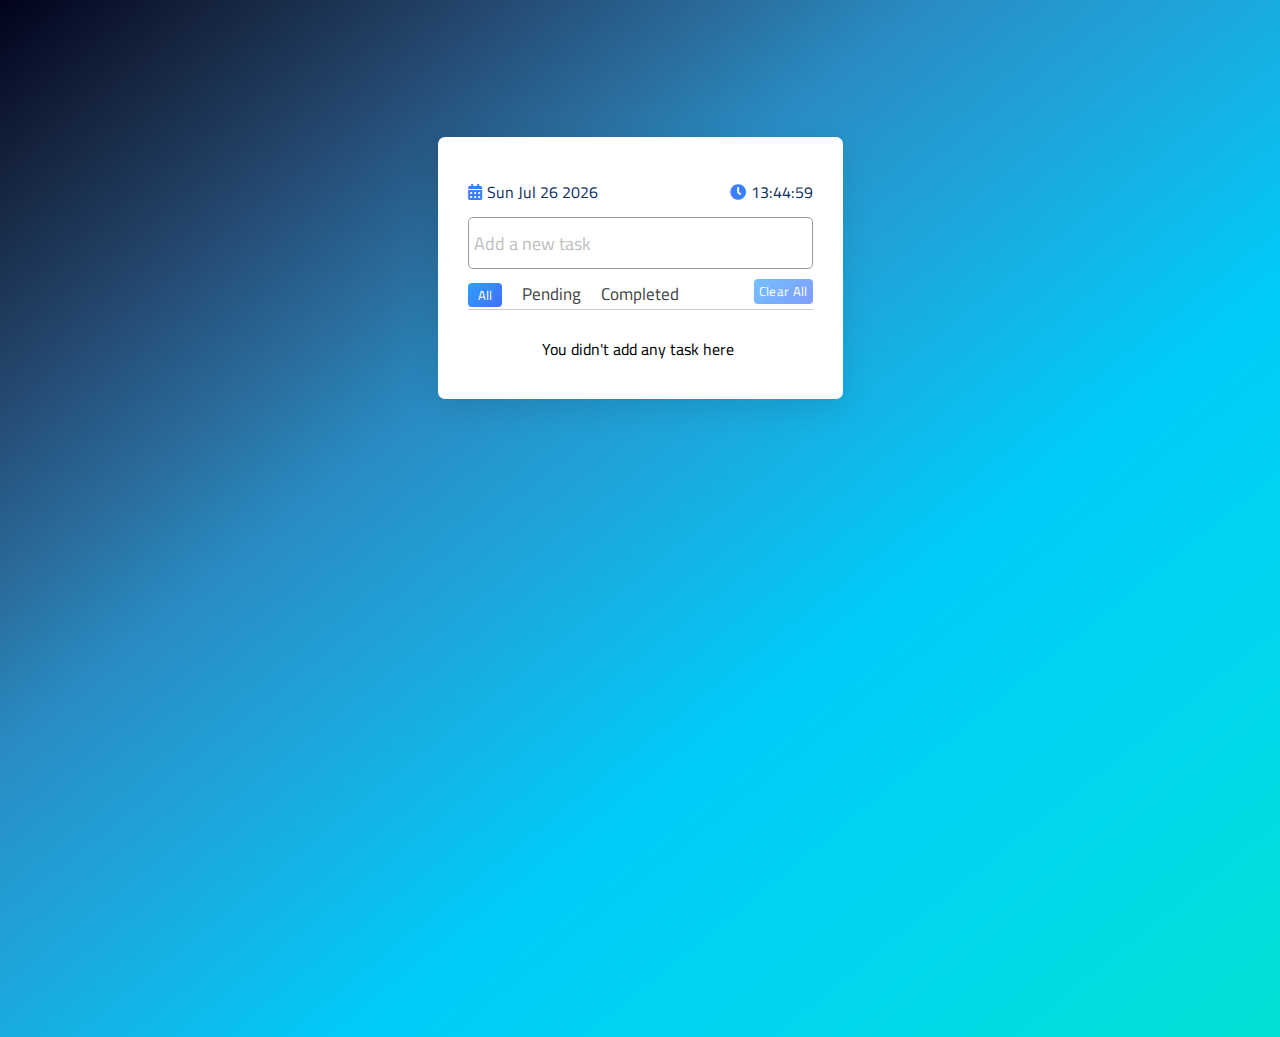
==== ITI JavaScript Course Project and Certification/index.html @ ef8a02aa "ITI-JavaScript-Course-Project-and-Certification" ====
<!DOCTYPE html>
<html lang="en">

<head>
  <meta charset="UTF-8" />
  <meta http-equiv="X-UA-Compatible" content="IE=edge" />
  <meta name="viewport" content="width=device-width, initial-scale=1.0" />
  <title>Home Page</title>
  <link rel="stylesheet" href="css/normalize.css" />
  <link rel="stylesheet" href="css/style.css" />
  <!-- Font Awesome -->
  <link rel="stylesheet" href="css/all.min.css" />
  <!-- Google Fonts -->
  <link rel="preconnect" href="https://fonts.googleapis.com" />
  <link rel="preconnect" href="https://fonts.gstatic.com" crossorigin />
  <link href="https://fonts.googleapis.com/css2?family=Cairo:wght@300;400;700&display=swap" rel="stylesheet" />
</head>

<body onload="time()">
  <!-- Start Todo List -->
  <div class="container">
    <div class="wrapper">
      <div class="date-hour">
        <i class="fas fa-calendar-alt"></i>
        <p id="date"></p>
        <i class="fas fa-clock"></i>
        <p id="hour"></p>
      </div>
      <div class="tasks-input">
        <input type="text" placeholder="Add a new task">
      </div>
      <div class="controls">
        <div class="filters">
          <span class="active" id="all">All</span>
          <span id="pending">Pending</span>
          <span id="completed">Completed</span>
        </div>
        <button class="clear-btn">Clear All</button>
      </div>
      <ul class="tasks-box"></ul>
    </div>
  </div>
  <!-- End Todo List -->
  <script src="js/main.js"></script>
</body>

</html>
---- ITI JavaScript Course Project and Certification/css/style.css ----
/* - Start Global Rules - */
* {
  -webkit-box-sizing: border-box;
  -moz-box-sizing: border-box;
  box-sizing: border-box;
}

html {
  scroll-behavior: smooth;
}

ul {
  list-style: none;
  margin: 0;
  padding: 0;
}

a {
  text-decoration: none;
}

::-webkit-scrollbar {
  width: 15px;
}

::-webkit-scrollbar-track {
  background-color: #f9f9f9;
  box-shadow: 0 0 5px #b1b1b1 inset;
}

::-webkit-scrollbar-thumb {
  background-color: #3C87FF;
}

::selection {
  color: #fff;
  background: #3C87FF;
}

body {
  font-family: "cairo", sans-serif;
  width: 100%;
  height: 100vh;
  background-image: linear-gradient(to right bottom, #01031b, #162540, #23446a, #2a6796, #298cc3, #20a1d7, #12b6e9, #00cbfa, #00d2f4, #00d7ec, #00dde0, #00e1d3);
}

.container {
  padding-left: 15px;
  padding-right: 15px;
  margin-left: auto;
  margin-right: auto;
}

/* - End Global Rules - */

/* - Start Todo List - */
.wrapper {
  max-width: 405px;
  padding: 30px;
  margin: 137px auto;
  background: #fff;
  border-radius: 7px;
  box-shadow: 0 10px 30px rgba(0, 0, 0, 0.1);
}

.date-hour {
  display: flex;
  justify-content: space-around;
  align-items: center;
  font-size: 16px;
  color: #102F5e;
}

#date {
  flex: 1
}

.date-hour i {
  margin-right: 5px;
  color: #3880fe;
}

.tasks-input {
  height: 52px;
  position: relative;
  margin-bottom: 10px;
}

button,
input {
  overflow: visible;
  padding: 5px;
  margin: 0 0 5px 0;
}

.tasks-input input {
  height: 100%;
  width: 100%;
  outline: none;
  font-size: 18px;
  border-radius: 5px;
  border: 1px solid #999;
}

.tasks-input input:focus,
.tasks-input input.active {
  border: 2px solid #3C87FF;
}

.tasks-input input::placeholder {
  color: #bfbfbf;
}

.controls,
li {
  display: flex;
  align-items: center;
  justify-content: space-between;
}

.controls {
  border-bottom: 1px solid #ccc;
}

.filters span {
  margin: 0 8px;
  font-size: 17px;
  color: #444444;
  cursor: pointer;
}

.filters span:first-child {
  margin-left: 0;
}

.filters span.active {
  opacity: 0.9;
  color: #fff;
  cursor: pointer;
  font-size: 13px;
  border-radius: 4px;
  letter-spacing: 0.3px;
  pointer-events: none;
  padding: 0 10px;
  transition: transform 0.25s ease;
  background: linear-gradient(135deg, #1798fb 0%, #2D5CFE 100%);
}

.controls .clear-btn {
  border: none;
  opacity: 0.6;
  outline: none;
  color: #fff;
  cursor: pointer;
  font-size: 13px;
  border-radius: 4px;
  letter-spacing: 0.3px;
  pointer-events: none;
  transition: transform 0.25s ease;
  background: linear-gradient(135deg, #1798fb 0%, #2D5CFE 100%);
}

.clear-btn.active {
  opacity: 0.9;
  pointer-events: auto;
}

.clear-btn:active {
  transform: scale(0.93);
}

.tasks-box {
  margin-top: 20px;
  margin-right: 5px;
}

.tasks-box.overflow {
  overflow-y: auto;
  max-height: 300px;
}

.tasks-box .task {
  list-style: none;
  font-size: 17px;
  margin: 10px;
  border-bottom: 1px solid #ccc;
}

.tasks-box .task:last-child {
  margin-bottom: 0;
  border-bottom: 0;
  padding-bottom: 0;
}

ul.tasks-box span {
  display: block;
  padding: 10px;
  text-align: center;
}

.task label input {
  margin-top: 7px;
  accent-color: #3C87FF;
}

.task label p {
  user-select: none;
  margin-left: 12px;
  word-wrap: break-word;
}

.task label p.checked {
  text-decoration: line-through;
}

.tasks-box .settings {
  position: relative;
}

.settings :where(i, li) {
  cursor: pointer;
}

.settings .task-menu {
  display: flex;
  z-index: 10;
  border-radius: 4px;
  transform-origin: top right;
  transition: transform 0.2s ease;
}

.tasks-box .task:last-child .task-menu {
  bottom: 0;
  transform-origin: bottom right;
}

.tasks-box .task:first-child .task-menu {
  bottom: -65px;
  transform-origin: top right;
}

.task-menu.show {
  transform: scale(1);
}

.settings li:hover {
  background: #cccccc78;
  color: #000;
}

.task-menu li {
  height: 25px;
  display: flex;
  margin-left: 8px;
  font-size: 16px;
  justify-content: center;
  margin-bottom: 2px;
  color: #fff;
  background-color: #3880fe;
  cursor: pointer;
  padding: 15px;
  width: 25px;
  border-radius: 5px;
}

li.task {
  background-color: #f5f5f5;
  margin-top: 10px;
  border-radius: 7px;
  padding: 0 15px;
}

label {
  display: flex;
}

.task-menu li:last-child {
  margin-bottom: 0;
}

/* - End Todo List - */

/* - Start Responsive - */

/* - Small - */
@media (max-width: 767px) {
  body {
    padding: 0 10px;
  }

  .wrapper {
    padding: 20px 0;
  }

  .filters span {
    margin: 0 5px;
  }

  .tasks-input {
    padding: 0 20px;
  }

  .controls {
    padding: 18px 20px;
  }

  .tasks-box {
    margin-top: 20px;
    margin-right: 5px;
    padding: 0 15px 10px 20px;
  }

  .task label input {
    margin-top: 4px;
  }
}

@media (min-width: 768px) {
  .container {
    width: 750px;
  }
}

/* - Medium - */
@media (max-width: 991px) {
  .home .image {
    display: none;
  }

}

@media (min-width: 992px) {
  .container {
    width: 970px;
  }
}

/* - Large - */
@media (min-width: 1200px) {
  .container {
    width: 1170px;
  }

}

/* - End Responsive - */
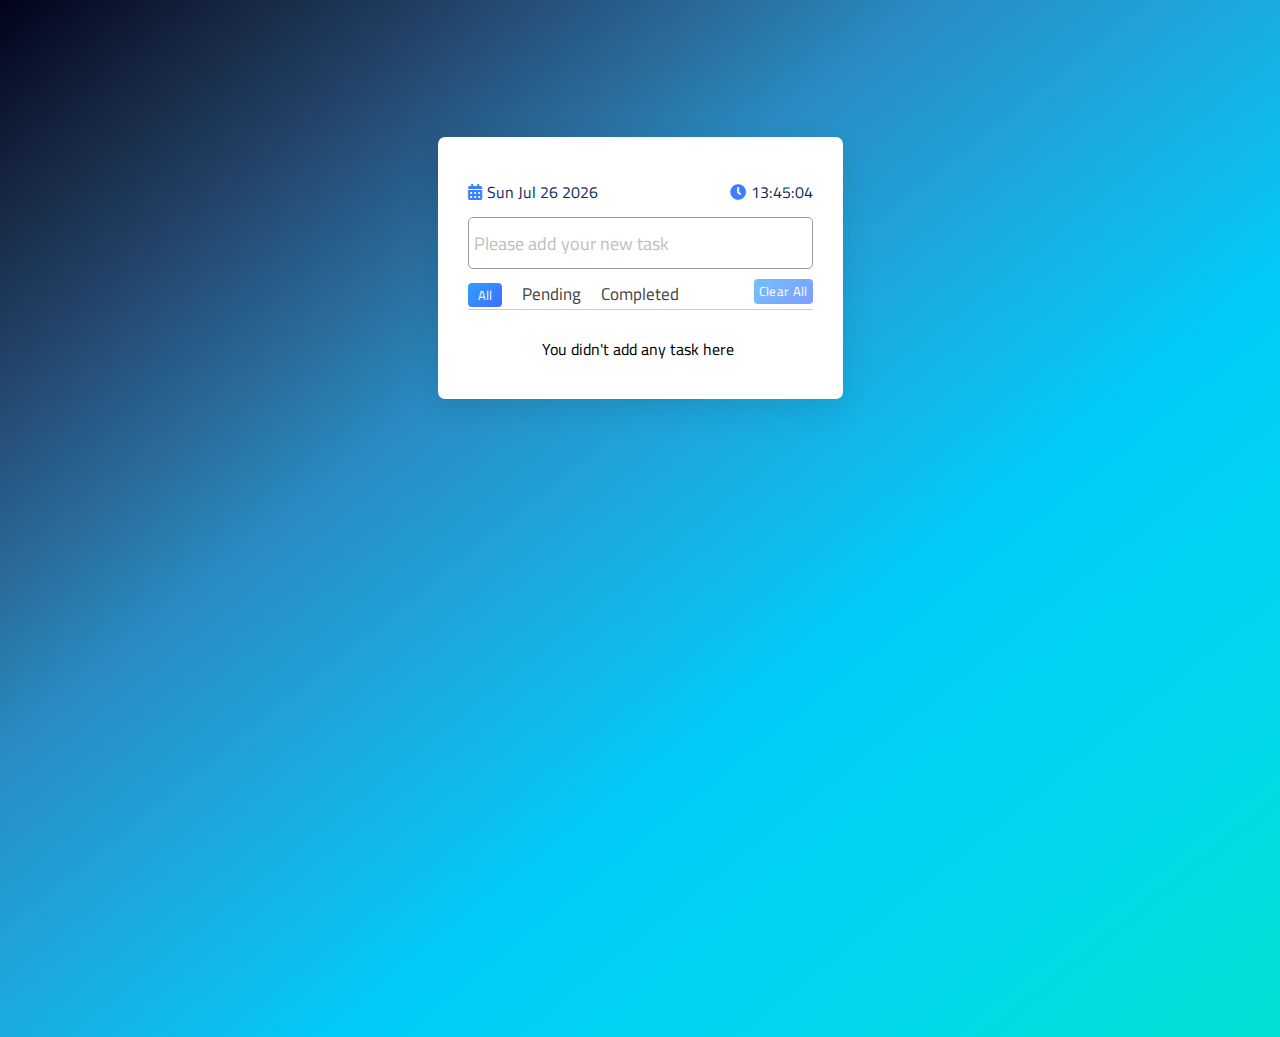
==== commit aa5bcdef: "Update index.html" ====
--- a/ITI JavaScript Course Project and Certification/index.html
+++ b/ITI JavaScript Course Project and Certification/index.html
@@ -27,7 +27,7 @@
         <p id="hour"></p>
       </div>
       <div class="tasks-input">
-        <input type="text" placeholder="Add a new task">
+        <input type="text" placeholder="Please add your new task">
       </div>
       <div class="controls">
         <div class="filters">
@@ -44,4 +44,4 @@
   <script src="js/main.js"></script>
 </body>
 
-</html>+</html>
